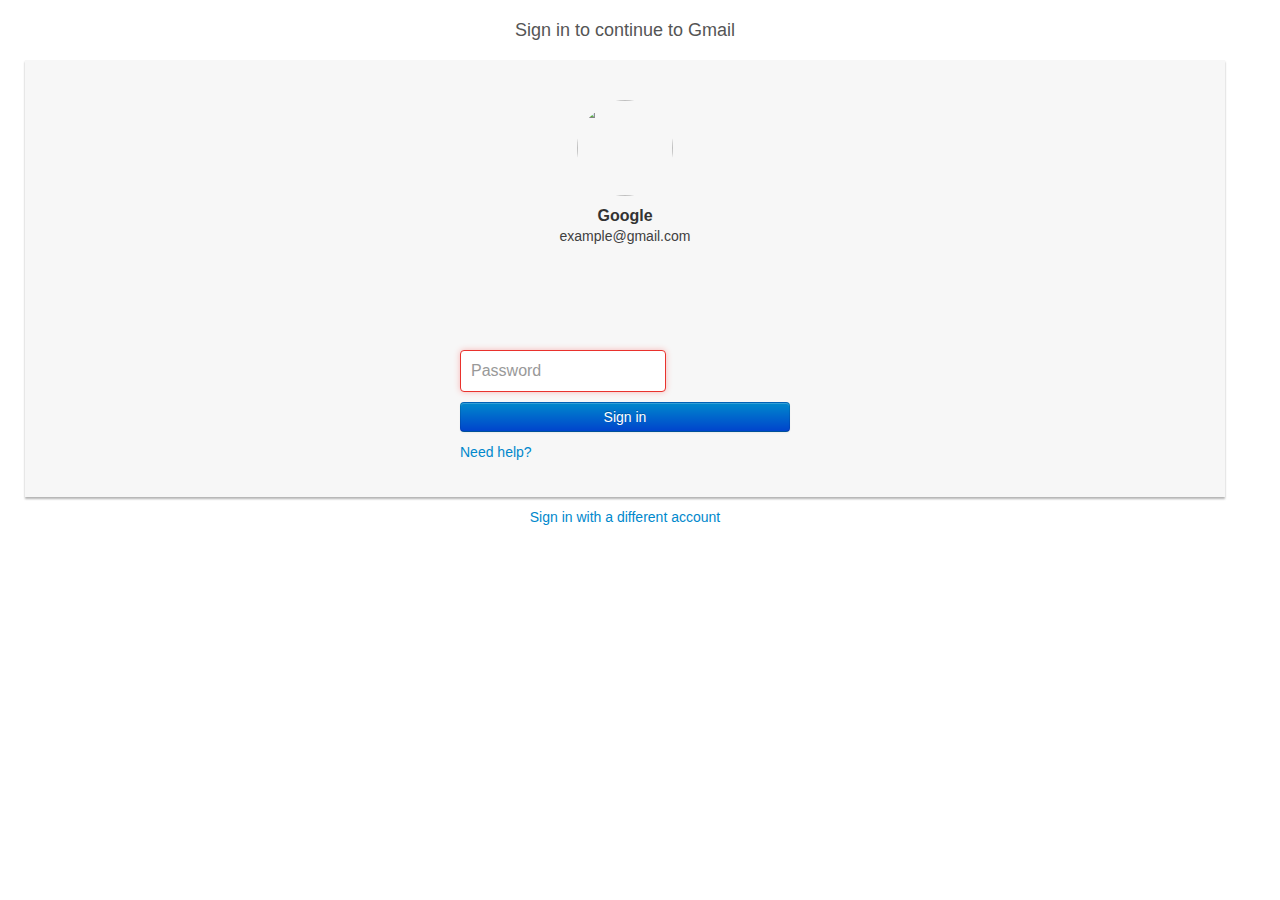
==== src/main/webapp/index.html @ 09f8755a "Added bootstrap resources. dummy login page. :)" ====
<!doctype html>
<html lang="en">
<head>
    <meta charset="UTF-8">
    <meta name="viewport"
          content="width=device-width, user-scalable=no, initial-scale=1.0, maximum-scale=1.0, minimum-scale=1.0">
    <meta http-equiv="X-UA-Compatible" content="ie=edge">
    <title>Login</title>
    <script src="js/jquery-3.2.1.js"></script>
    <script src="js/bootstrap.js"></script>

    <link rel="stylesheet" href="css/bootstrap.css">
    <link rel="stylesheet" href="css/bootstrap-responsive.css">
    <link rel="stylesheet" href="css/login.css">
</head>
<body>
    <div class="container">
        <div class="row">
            <div class="col-sm-6 col-md-4 col-md-offset-4">
                <h1 class="text-center login-title">Sign in to continue to Gmail</h1>
                <div class="account-wall">
                    <img class="profile-img" src="https://lh5.googleusercontent.com/-b0-k99FZlyE/AAAAAAAAAAI/AAAAAAAAAAA/eu7opA4byxI/photo.jpg?sz=120"
                         alt="">
                    <p class="profile-name">Google</p>
                    <span class="profile-email">example@gmail.com</span>
                    <form class="form-signin">
                        <input type="password" class="form-control" placeholder="Password" required autofocus>
                        <button class="btn btn-lg btn-primary btn-block" type="submit">
                            Sign in</button>
                        <a href="#" class="need-help">Need help? </a><span class="clearfix"></span>
                    </form>
                </div>
                <a href="#" class="text-center new-account">Sign in with a different account</a>
            </div>
        </div>
    </div>
</body>
</html>
---- src/main/webapp/css/login.css ----
.form-signin
{
    max-width: 330px;
    padding: 15px;
    margin: 0 auto;
    padding-top: 100px;
}
.form-signin .form-signin-heading, .form-signin .checkbox
{
    margin-bottom: 10px;
}
.form-signin .checkbox
{
    font-weight: normal;
}
.form-signin .form-control
{
    position: relative;
    font-size: 16px;
    height: auto;
    padding: 10px;
    -webkit-box-sizing: border-box;
    -moz-box-sizing: border-box;
    box-sizing: border-box;
}
.form-signin .form-control:focus
{
    z-index: 2;
}
.form-signin input[type="password"]
{
    margin-bottom: 10px;
}
.account-wall
{
    margin-top: 10px;
    padding: 40px 0px 20px 0px;
    background-color: #f7f7f7;
    -moz-box-shadow: 0px 2px 2px rgba(0, 0, 0, 0.3);
    -webkit-box-shadow: 0px 2px 2px rgba(0, 0, 0, 0.3);
    box-shadow: 0px 2px 2px rgba(0, 0, 0, 0.3);
}
.login-title
{
    color: #555;
    font-size: 18px;
    font-weight: 400;
    display: block;
}
.profile-img
{
    width: 96px;
    height: 96px;
    margin: 0 auto 10px;
    display: block;
    -moz-border-radius: 50%;
    -webkit-border-radius: 50%;
    border-radius: 50%;
}
.profile-name {
    font-size: 16px;
    font-weight: bold;
    text-align: center;
    margin: 10px 0 0;
    height: 1em;
}
.profile-email {
    display: block;
    padding: 0 8px;
    font-size: 15px;
    color: #404040;
    line-height: 2;
    font-size: 14px;
    text-align: center;
    overflow: hidden;
    text-overflow: ellipsis;
    white-space: nowrap;
    -moz-box-sizing: border-box;
    -webkit-box-sizing: border-box;
    box-sizing: border-box;
}
.need-help
{
    display: block;
    margin-top: 10px;
}
.new-account
{
    display: block;
    margin-top: 10px;
}
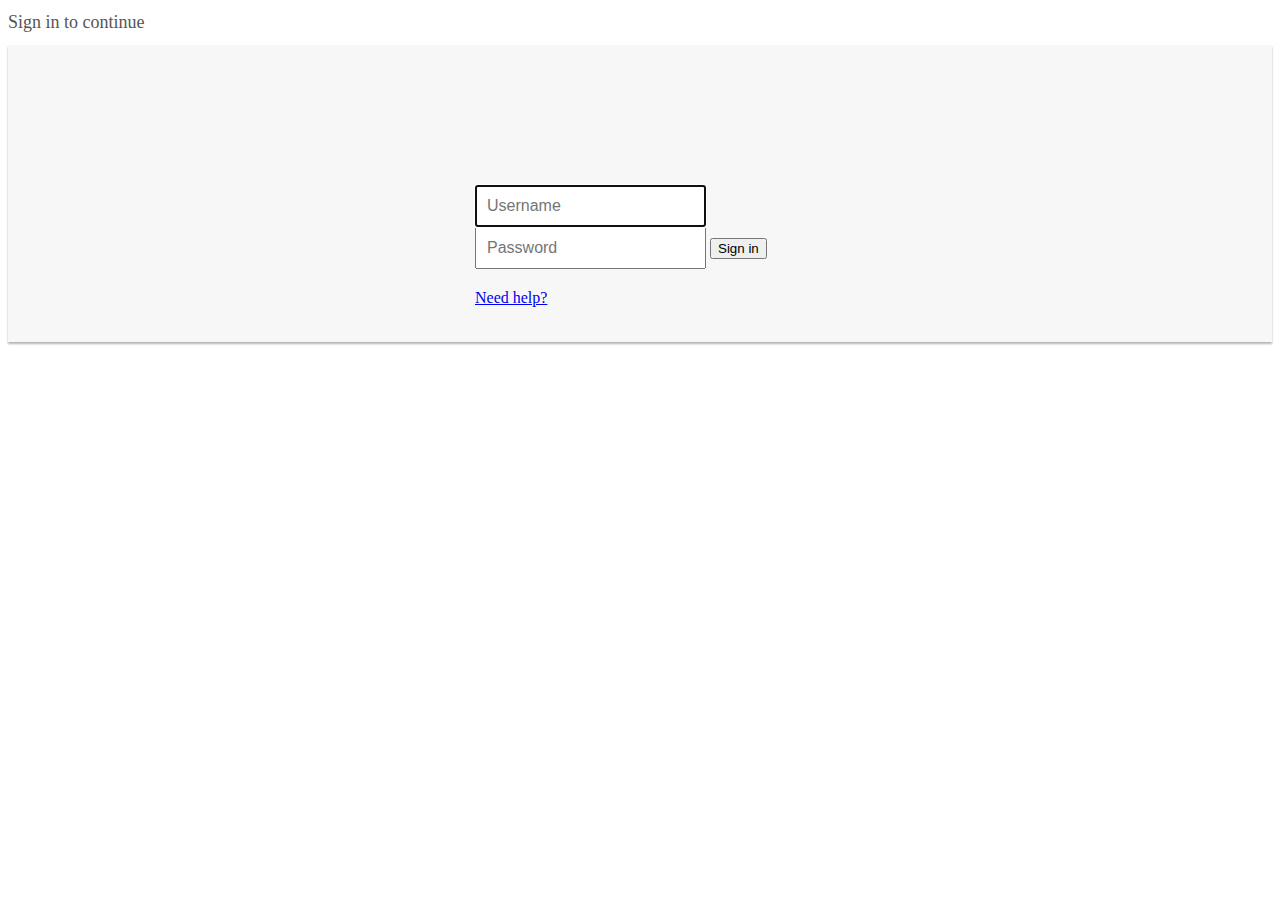
==== commit a31f1323: "using cdn instead of local bootstrap." ====
--- a/src/main/webapp/index.html
+++ b/src/main/webapp/index.html
@@ -6,31 +6,30 @@
           content="width=device-width, user-scalable=no, initial-scale=1.0, maximum-scale=1.0, minimum-scale=1.0">
     <meta http-equiv="X-UA-Compatible" content="ie=edge">
     <title>Login</title>
-    <script src="js/jquery-3.2.1.js"></script>
-    <script src="js/bootstrap.js"></script>
 
-    <link rel="stylesheet" href="css/bootstrap.css">
-    <link rel="stylesheet" href="css/bootstrap-responsive.css">
+    <link rel="stylesheet" href="https://maxcdn.bootstrapcdn.com/bootstrap/4.0.0-beta.2/css/bootstrap.min.css" integrity="sha384-PsH8R72JQ3SOdhVi3uxftmaW6Vc51MKb0q5P2rRUpPvrszuE4W1povHYgTpBfshb" crossorigin="anonymous">
+    <script src="https://maxcdn.bootstrapcdn.com/bootstrap/4.0.0-beta.2/js/bootstrap.min.js" integrity="sha384-alpBpkh1PFOepccYVYDB4do5UnbKysX5WZXm3XxPqe5iKTfUKjNkCk9SaVuEZflJ" crossorigin="anonymous"></script>
     <link rel="stylesheet" href="css/login.css">
+
+    <script src="https://code.jquery.com/jquery-3.2.1.slim.min.js" integrity="sha384-KJ3o2DKtIkvYIK3UENzmM7KCkRr/rE9/Qpg6aAZGJwFDMVNA/GpGFF93hXpG5KkN" crossorigin="anonymous"></script>
+    <script src="https://cdnjs.cloudflare.com/ajax/libs/popper.js/1.12.3/umd/popper.min.js" integrity="sha384-vFJXuSJphROIrBnz7yo7oB41mKfc8JzQZiCq4NCceLEaO4IHwicKwpJf9c9IpFgh" crossorigin="anonymous"></script>
+
 </head>
 <body>
     <div class="container">
         <div class="row">
-            <div class="col-sm-6 col-md-4 col-md-offset-4">
-                <h1 class="text-center login-title">Sign in to continue to Gmail</h1>
+            <div class="col-md-offset-4 col-md-4 col-md-offset-4">
+                <h1 class="text-center login-title">Sign in to continue</h1>
                 <div class="account-wall">
-                    <img class="profile-img" src="https://lh5.googleusercontent.com/-b0-k99FZlyE/AAAAAAAAAAI/AAAAAAAAAAA/eu7opA4byxI/photo.jpg?sz=120"
-                         alt="">
-                    <p class="profile-name">Google</p>
-                    <span class="profile-email">example@gmail.com</span>
+
                     <form class="form-signin">
+                        <input type="text" class="form-control" placeholder="Username" required autofocus>
                         <input type="password" class="form-control" placeholder="Password" required autofocus>
                         <button class="btn btn-lg btn-primary btn-block" type="submit">
                             Sign in</button>
                         <a href="#" class="need-help">Need help? </a><span class="clearfix"></span>
                     </form>
                 </div>
-                <a href="#" class="text-center new-account">Sign in with a different account</a>
             </div>
         </div>
     </div>
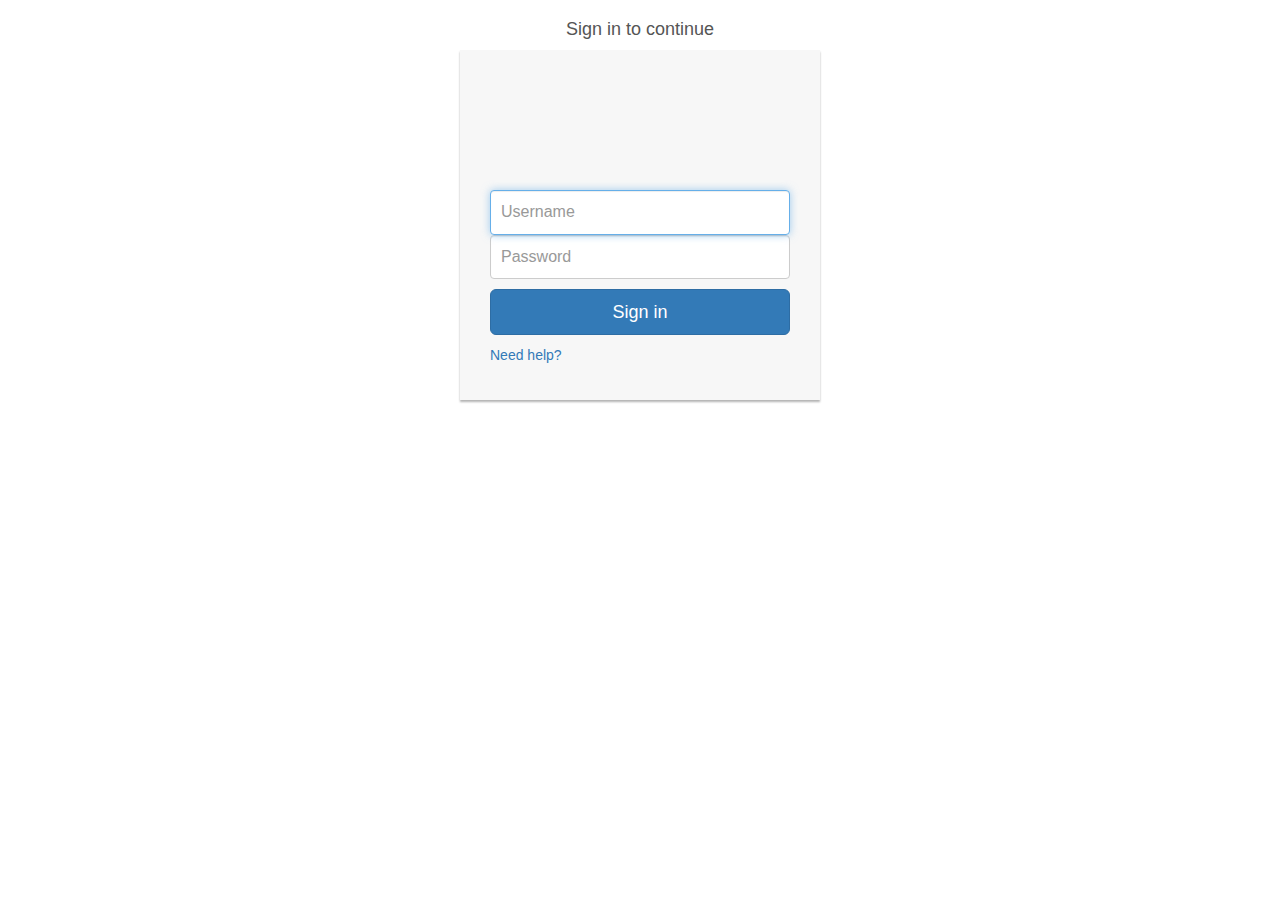
==== commit 56c0aefc: "updated resources loading from remote to local" ====
--- a/src/main/webapp/index.html
+++ b/src/main/webapp/index.html
@@ -7,12 +7,12 @@
     <meta http-equiv="X-UA-Compatible" content="ie=edge">
     <title>Login</title>
 
-    <link rel="stylesheet" href="https://maxcdn.bootstrapcdn.com/bootstrap/4.0.0-beta.2/css/bootstrap.min.css" integrity="sha384-PsH8R72JQ3SOdhVi3uxftmaW6Vc51MKb0q5P2rRUpPvrszuE4W1povHYgTpBfshb" crossorigin="anonymous">
-    <script src="https://maxcdn.bootstrapcdn.com/bootstrap/4.0.0-beta.2/js/bootstrap.min.js" integrity="sha384-alpBpkh1PFOepccYVYDB4do5UnbKysX5WZXm3XxPqe5iKTfUKjNkCk9SaVuEZflJ" crossorigin="anonymous"></script>
-    <link rel="stylesheet" href="css/login.css">
+    <link href="css/bootstrap.min.css" rel="stylesheet" />
+    <link href="css/login.css" rel="stylesheet" />
 
-    <script src="https://code.jquery.com/jquery-3.2.1.slim.min.js" integrity="sha384-KJ3o2DKtIkvYIK3UENzmM7KCkRr/rE9/Qpg6aAZGJwFDMVNA/GpGFF93hXpG5KkN" crossorigin="anonymous"></script>
-    <script src="https://cdnjs.cloudflare.com/ajax/libs/popper.js/1.12.3/umd/popper.min.js" integrity="sha384-vFJXuSJphROIrBnz7yo7oB41mKfc8JzQZiCq4NCceLEaO4IHwicKwpJf9c9IpFgh" crossorigin="anonymous"></script>
+    <script src="js/bootstrap.min.js"></script>
+    <script src="js/bootstrap-notify.js"></script>
+    <script src="js/jquery-3.2.1.js"></script>
 
 </head>
 <body>
